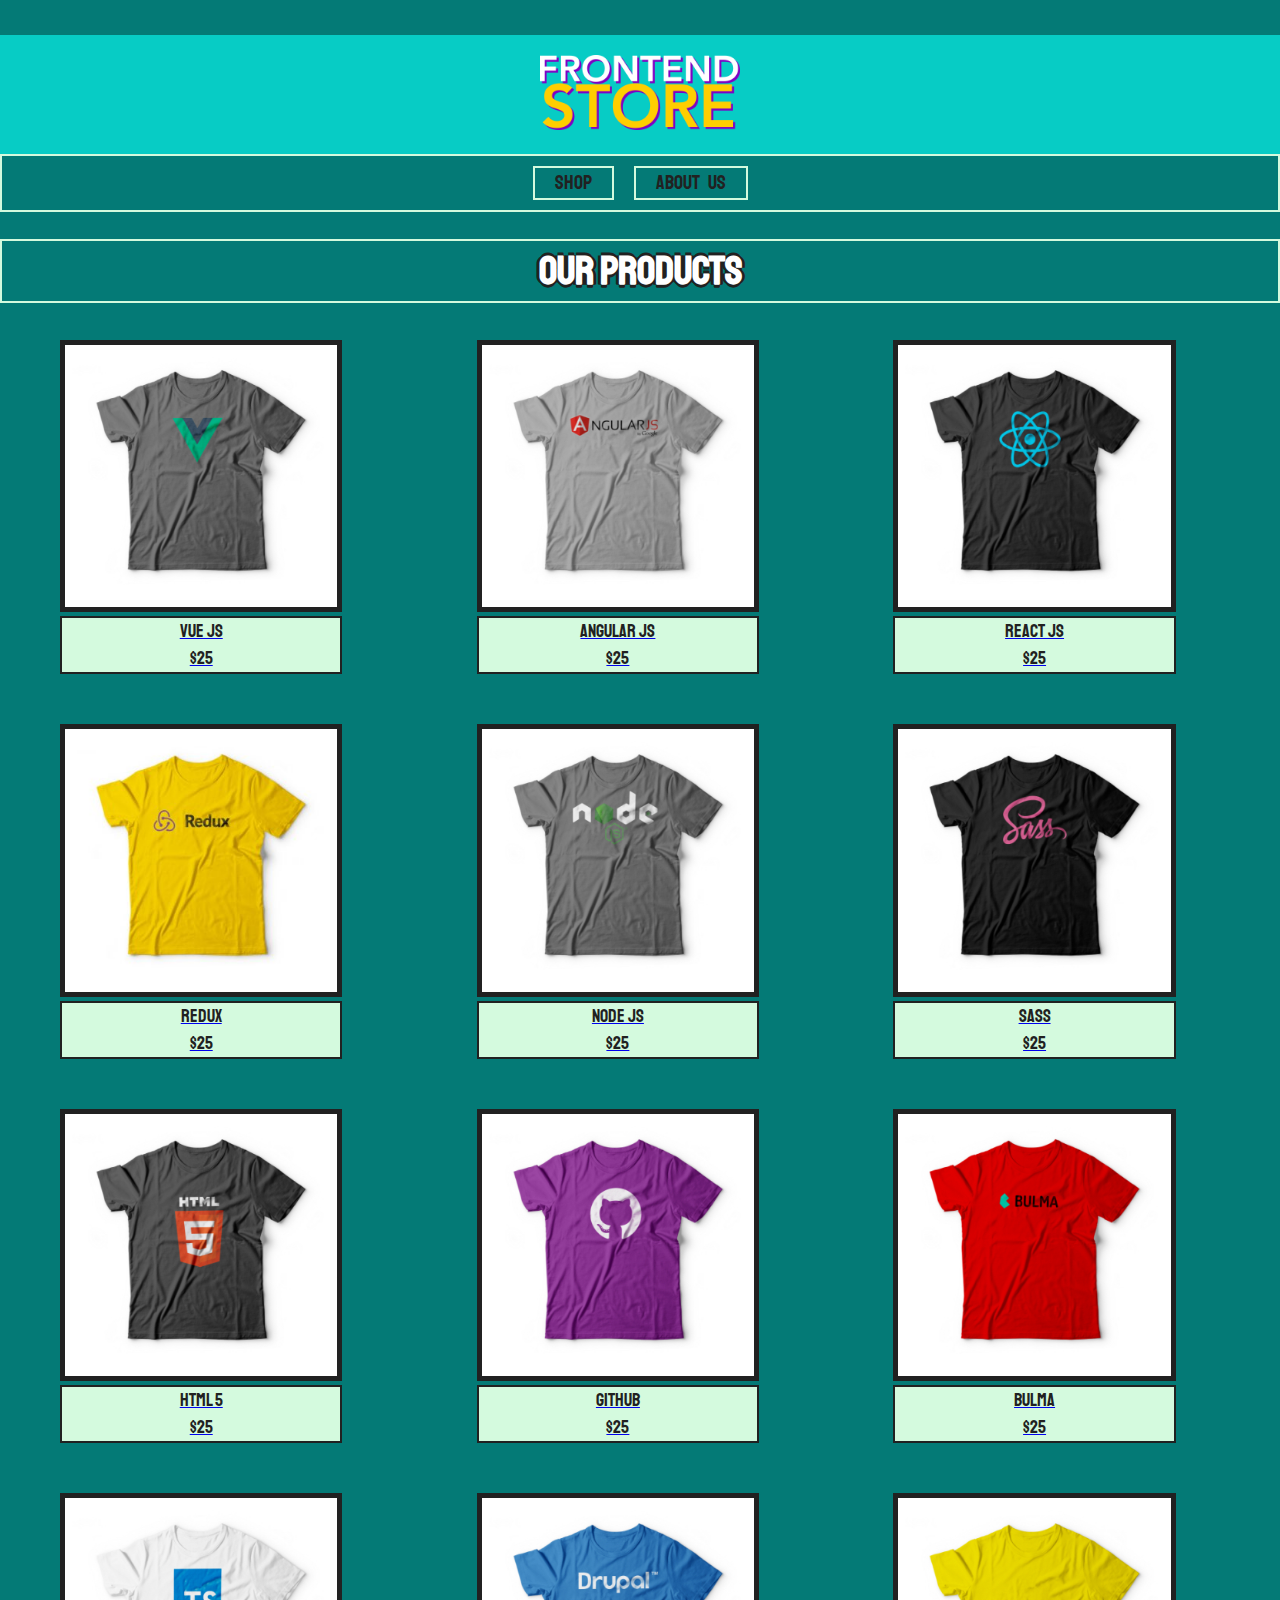
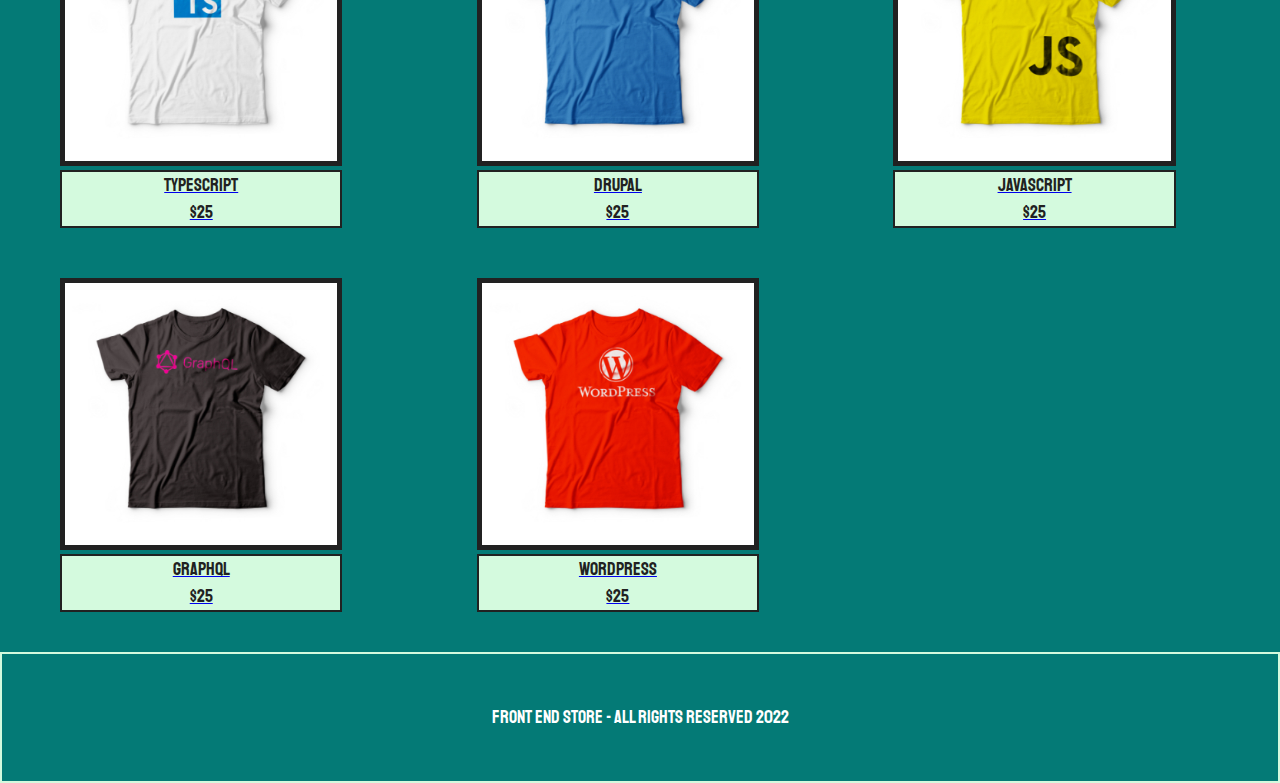
==== html/index.html @ a34394fc "All the needed to website work" ====
<!DOCTYPE html>
<html lang="en">
<head>

    <!-- Add normalize.css -->
    <link rel="preconnect" href="/css/normalize.css" as="style">
    <link rel="stylesheet" href="/css/normalize.css">

    <!-- Add index.css-->
    <link rel="preconnect" href="/css/index.css" as="style">
    <link rel="stylesheet" href="/css/index.css">

    <!-- Add common-elements.css -->
    <link rel="preconnect" href="/css/common-elements.css" as="style">
    <link rel="stylesheet" href="/css/common-elements.css">

    <!-- Add google fonts-->
    <link rel="preconnect" href="https://fonts.googleapis.com">
    <link rel="preconnect" href="https://fonts.gstatic.com" crossorigin>
    <link href="https://fonts.googleapis.com/css2?family=Staatliches&display=swap" rel="stylesheet">

    <meta charset="UTF-8">
    <meta http-equiv="X-UA-Compatible" content="IE=edge">
    <meta name="viewport" content="width=device-width, initial-scale=1.0">
    <title>Front End Store</title>
</head>
<body>
    <div class="top-container">

    </div>
    <header class="header">
        <a href="index.html">
            <img class="header__logo" src="/img/logo.png" alt="front end store logo">
        </a>
    </header>

    <nav class="navigation">
        <a class="navigation__link navigation__link--active" href="index.html">Shop</a>
        <a class="navigation__link" href="about_us.html">About Us</a>
    </nav>

    <main class="product-container">
        <h1 class="product-container__products">Our Products</h1>

        <!-- Vue Js Product -->
        <div class="grid">
            <div class="product">
                <a href="#">
                    <img class="product__image" src="/img/1.jpg" alt="VueJS-shirt-image">
                    <div class="product__information">
                        <p class="product__name">Vue JS</p>
                        <p class="product__price">$25</p>
                    </div>
                </a>
            </div>

            <!-- Angular Js Product -->
            <div class="product">
                <a href="#">
                    <img class="product__image" src="/img/2.jpg" alt="AngularJS-shirt-image">
                    <div class="product__information">
                        <p class="product__name">Angular JS</p>
                        <p class="product__price">$25</p>
                    </div>
                </a>
            </div>

            <!-- React Js Product -->
            <div class="product">
                <a href="#">
                    <img class="product__image" src="/img/3.jpg" alt="ReactJS-shirt-image">
                    <div class="product__information">
                        <p class="product__name">React JS</p>
                        <p class="product__price">$25</p>
                    </div>
                </a>
            </div>

            <!-- Redux Product -->
            <div class="product">
                <a href="#">
                    <img class="product__image" src="/img/4.jpg" alt="Redux-shirt-image">
                    <div class="product__information">
                        <p class="product__name">Redux</p>
                        <p class="product__price">$25</p>
                    </div>
                </a>
            </div>

            <!-- NodeJS Product -->
            <div class="product">
                <a href="#">
                    <img class="product__image" src="/img/5.jpg" alt="NodeJS-shirt-image">
                    <div class="product__information">
                        <p class="product__name">Node JS</p>
                        <p class="product__price">$25</p>
                    </div>
                </a>
            </div>

            <!-- SASS Product-->
            <div class="product">
                <a href="#">
                    <img class="product__image" src="/img/6.jpg" alt="SASS-shirt-image">
                    <div class="product__information">
                        <p class="product__name">SASS</p>
                        <p class="product__price">$25</p>
                    </div>
                </a>
            </div>

            <!-- HTML 5 Product-->
            <div class="product">
                <a href="#">
                    <img class="product__image" src="/img/7.jpg" alt="HTML5-shirt-image">
                    <div class="product__information">
                        <p class="product__name">HTML 5</p>
                        <p class="product__price">$25</p>
                    </div>
                </a>
            </div>

            <!-- Github Product-->
            <div class="product">
                <a href="#">
                    <img class="product__image" src="/img/8.jpg" alt="Github-shirt-image">
                    <div class="product__information">
                        <p class="product__name">Github</p>
                        <p class="product__price">$25</p>
                    </div>
                </a>
            </div>

            <!-- Bulma Product-->
            <div class="product">
                <a href="#">
                    <img class="product__image" src="/img/9.jpg" alt="Bulma-shirt-image">
                    <div class="product__information">
                        <p class="product__name">Bulma</p>
                        <p class="product__price">$25</p>
                    </div>
                </a>
            </div>

            <!-- TypeScript Product-->
            <div class="product">
                <a href="#">
                    <img class="product__image" src="/img/10.jpg" alt="TypeScript-shirt-image">
                    <div class="product__information">
                        <p class="product__name">TypeScript</p>
                        <p class="product__price">$25</p>
                    </div>
                </a>
            </div>

            <!-- Drupal Product-->
            <div class="product">
                <a href="#">
                    <img class="product__image" src="/img/11.jpg" alt="Drupal-shirt-image">
                    <div class="product__information">
                        <p class="product__name">Drupal</p>
                        <p class="product__price">$25</p>
                    </div>
                </a>
            </div>

            <!-- JavaScript Product-->
            <div class="product">
                <a href="#">
                    <img class="product__image" src="/img/12.jpg" alt="JavaScript-shirt-image">
                    <div class="product__information">
                        <p class="product__name">JavaScript</p>
                        <p class="product__price">$25</p>
                    </div>
                </a>
            </div>

            <!-- GraphQL Product-->
            <div class="product">
                <a href="#">
                    <img class="product__image" src="/img/13.jpg" alt="GraphQL-shirt-image">
                    <div class="product__information">
                        <p class="product__name">GraphQL</p>
                        <p class="product__price">$25</p>
                    </div>
                </a>
            </div>

            <!-- WordPress Product-->
            <div class="product">
                <a href="#">
                    <img class="product__image" src="/img/14.jpg" alt="WordPress-shirt-image">
                    <div class="product__information">
                        <p class="product__name">WordPress</p>
                        <p class="product__price">$25</p>
                    </div>
                </a>
            </div>
        </div>
    </main>

    <footer class="footer">
        <p class="footer__text">Front End Store - All Rights Reserved 2022</p>
    </footer>
</body>
</html>
---- css/index.css ----
/* Product Container */
.product-container__products {
  color: #FFFFFF;
  border: solid 0.2rem #D4FADE;
  text-shadow: -0.3rem 0rem #212121, 0rem 0.3rem #212121, 0.3rem 0rem #212121, 0rem -0.3rem #212121;
}

/* Grid */
.grid {
  display: -ms-grid;
  display: grid;
  -ms-grid-columns: (1fr)[2];
      grid-template-columns: repeat(2, 1fr);
  gap: 2rem;
  margin-left: 5rem;
}

@media (min-width: 768px) {
  .grid {
    -ms-grid-columns: (1fr)[3];
        grid-template-columns: repeat(3, 1fr);
  }
}

/* Products */
.product {
  background-color: #047a76;
  padding: 1rem;
}

.product__image {
  width: 75%;
  border: solid 0.5rem #212121;
}

.product__information {
  background-color: #D4FADE;
  width: 75%;
  min-height: 10%;
  margin-bottom: 1rem;
  border: solid 0.2rem #212121;
}

.product__name {
  color: #212121;
  text-align: center;
}

.product__price {
  text-align: center;
  color: #212121;
}
/*# sourceMappingURL=index.css.map */
---- css/index.css ----
/* Product Container */
.product-container__products {
  color: #FFFFFF;
  border: solid 0.2rem #D4FADE;
  text-shadow: -0.3rem 0rem #212121, 0rem 0.3rem #212121, 0.3rem 0rem #212121, 0rem -0.3rem #212121;
}

/* Grid */
.grid {
  display: -ms-grid;
  display: grid;
  -ms-grid-columns: (1fr)[2];
      grid-template-columns: repeat(2, 1fr);
  gap: 2rem;
  margin-left: 5rem;
}

@media (min-width: 768px) {
  .grid {
    -ms-grid-columns: (1fr)[3];
        grid-template-columns: repeat(3, 1fr);
  }
}

/* Products */
.product {
  background-color: #047a76;
  padding: 1rem;
}

.product__image {
  width: 75%;
  border: solid 0.5rem #212121;
}

.product__information {
  background-color: #D4FADE;
  width: 75%;
  min-height: 10%;
  margin-bottom: 1rem;
  border: solid 0.2rem #212121;
}

.product__name {
  color: #212121;
  text-align: center;
}

.product__price {
  text-align: center;
  color: #212121;
}
/*# sourceMappingURL=index.css.map */
---- css/common-elements.css ----
* {
  padding: 0;
  margin: 0;
  -webkit-box-sizing: border-box;
          box-sizing: border-box;
}

html {
  font-size: 62.5%;
  font-family: "Staatliches", cursive;
}

body {
  background-color: #047a76;
  line-height: 1.5;
}

p {
  font-size: 1.8rem;
  color: #FFFFFF;
  text-align: center;
}

.container {
  max-width: 120rem;
  margin: 0 auto;
}

h1, h2, h3 {
  text-align: center;
  color: #D4FADE;
}

h1 {
  font-size: 4rem;
}

h2 {
  font-size: 3rem;
}

h3 {
  font-size: 2rem;
}

.header {
  display: -webkit-box;
  display: -ms-flexbox;
  display: flex;
  -webkit-box-pack: center;
      -ms-flex-pack: center;
          justify-content: center;
  background-color: #07ccc5;
}

.header__logo {
  width: 100%;
  max-width: 20rem;
  padding: 2rem 0;
}

.top-container {
  background-color: #047a76;
  width: 100%;
  padding-bottom: 3.5rem;
}

.navigation {
  background-color: #047a76;
  padding: 1rem;
  display: -webkit-box;
  display: -ms-flexbox;
  display: flex;
  -webkit-box-pack: center;
      -ms-flex-pack: center;
          justify-content: center;
  border: solid 0.2rem #D4FADE;
}

.navigation__link {
  font-size: 2rem;
  margin: 0 1rem;
  text-decoration: none;
  color: #212121;
  word-spacing: 0.5rem;
  padding: 0 2rem;
  border: solid 0.2rem #D4FADE;
  -webkit-transition: 0.5s ease-in-out;
  transition: 0.5s ease-in-out;
}

.navigation__link:hover, navigation__link--active {
  color: #212121;
  background-color: #D4FADE;
  border-radius: 5%;
}

.footer {
  background-color: #047a76;
  padding: 5rem 0;
  margin-top: 2rem;
  border: solid 0.2rem #D4FADE;
}

.footer:hover {
  background-color: #D4FADE;
}

.footer:hover .footer__text {
  color: #212121;
}

.footer__text {
  text-align: center;
}
/*# sourceMappingURL=common-elements.css.map */
---- css/common-elements.css ----
* {
  padding: 0;
  margin: 0;
  -webkit-box-sizing: border-box;
          box-sizing: border-box;
}

html {
  font-size: 62.5%;
  font-family: "Staatliches", cursive;
}

body {
  background-color: #047a76;
  line-height: 1.5;
}

p {
  font-size: 1.8rem;
  color: #FFFFFF;
  text-align: center;
}

.container {
  max-width: 120rem;
  margin: 0 auto;
}

h1, h2, h3 {
  text-align: center;
  color: #D4FADE;
}

h1 {
  font-size: 4rem;
}

h2 {
  font-size: 3rem;
}

h3 {
  font-size: 2rem;
}

.header {
  display: -webkit-box;
  display: -ms-flexbox;
  display: flex;
  -webkit-box-pack: center;
      -ms-flex-pack: center;
          justify-content: center;
  background-color: #07ccc5;
}

.header__logo {
  width: 100%;
  max-width: 20rem;
  padding: 2rem 0;
}

.top-container {
  background-color: #047a76;
  width: 100%;
  padding-bottom: 3.5rem;
}

.navigation {
  background-color: #047a76;
  padding: 1rem;
  display: -webkit-box;
  display: -ms-flexbox;
  display: flex;
  -webkit-box-pack: center;
      -ms-flex-pack: center;
          justify-content: center;
  border: solid 0.2rem #D4FADE;
}

.navigation__link {
  font-size: 2rem;
  margin: 0 1rem;
  text-decoration: none;
  color: #212121;
  word-spacing: 0.5rem;
  padding: 0 2rem;
  border: solid 0.2rem #D4FADE;
  -webkit-transition: 0.5s ease-in-out;
  transition: 0.5s ease-in-out;
}

.navigation__link:hover, navigation__link--active {
  color: #212121;
  background-color: #D4FADE;
  border-radius: 5%;
}

.footer {
  background-color: #047a76;
  padding: 5rem 0;
  margin-top: 2rem;
  border: solid 0.2rem #D4FADE;
}

.footer:hover {
  background-color: #D4FADE;
}

.footer:hover .footer__text {
  color: #212121;
}

.footer__text {
  text-align: center;
}
/*# sourceMappingURL=common-elements.css.map */
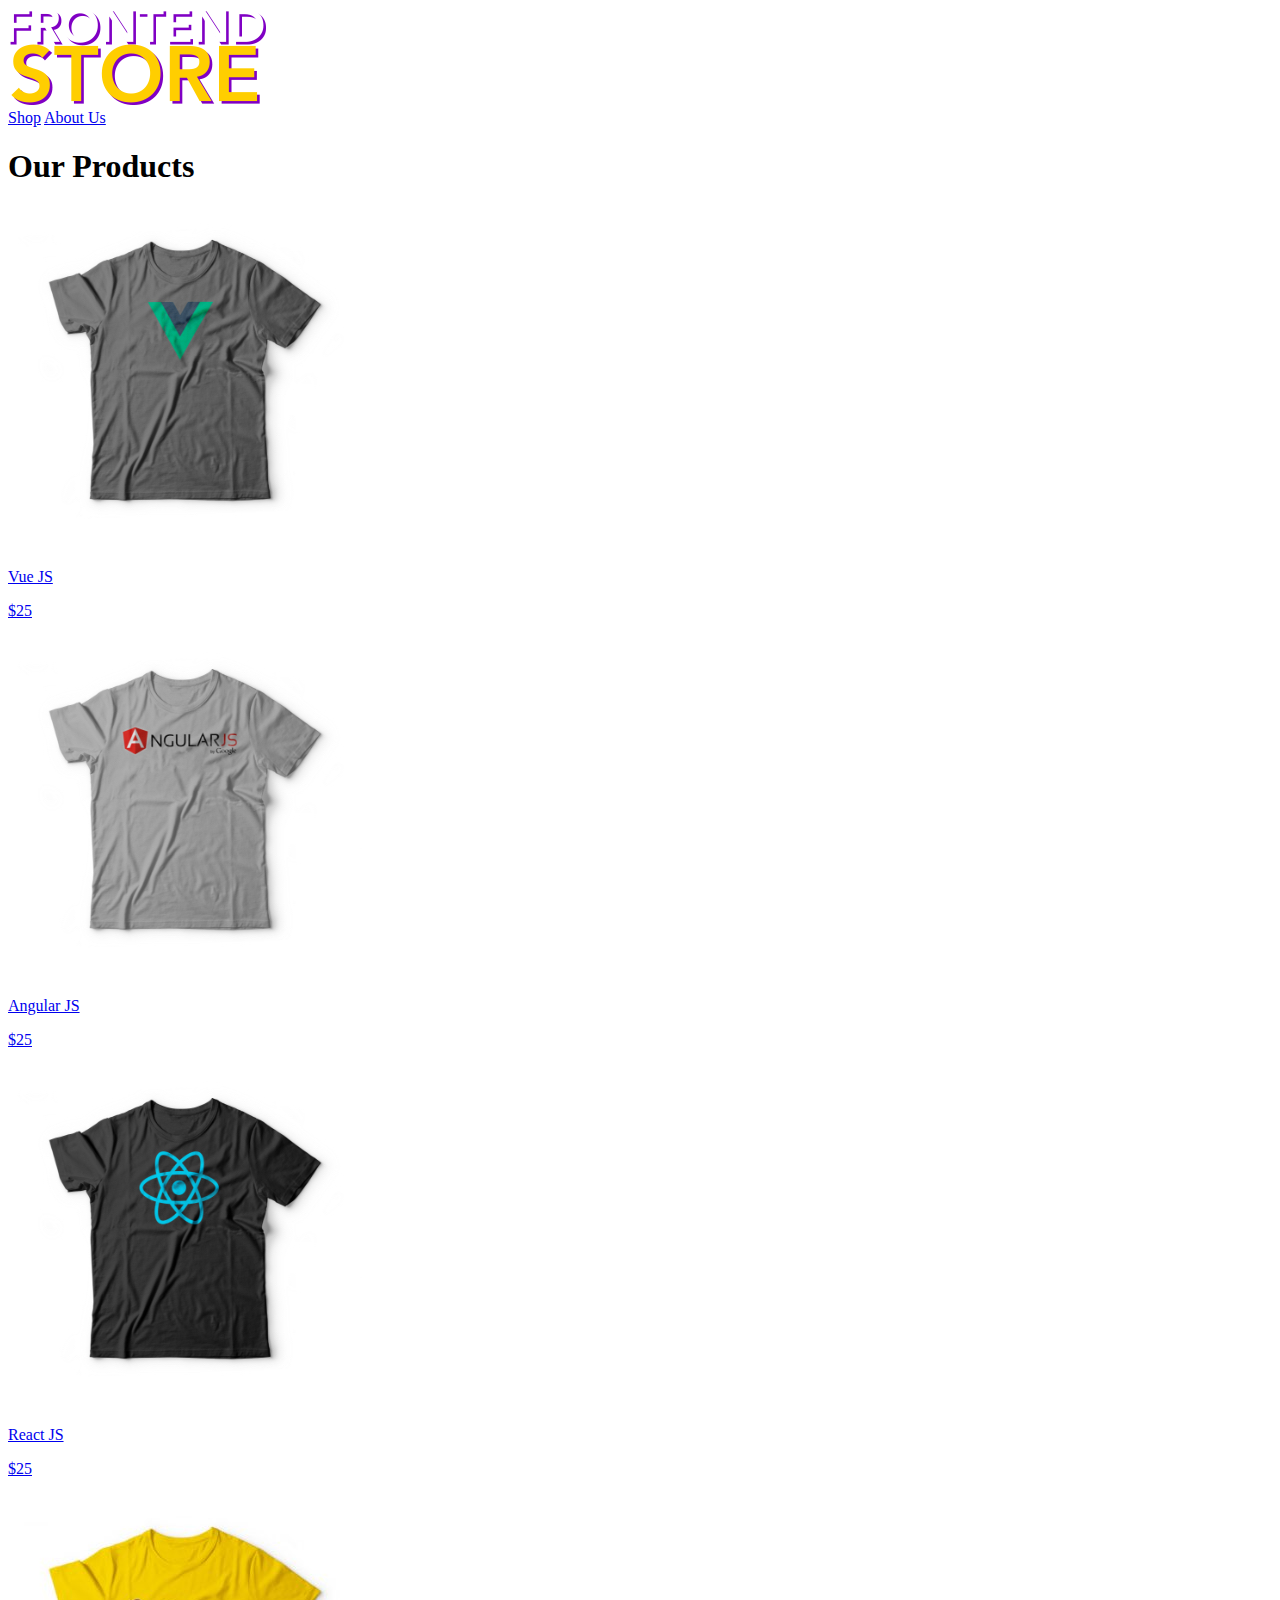
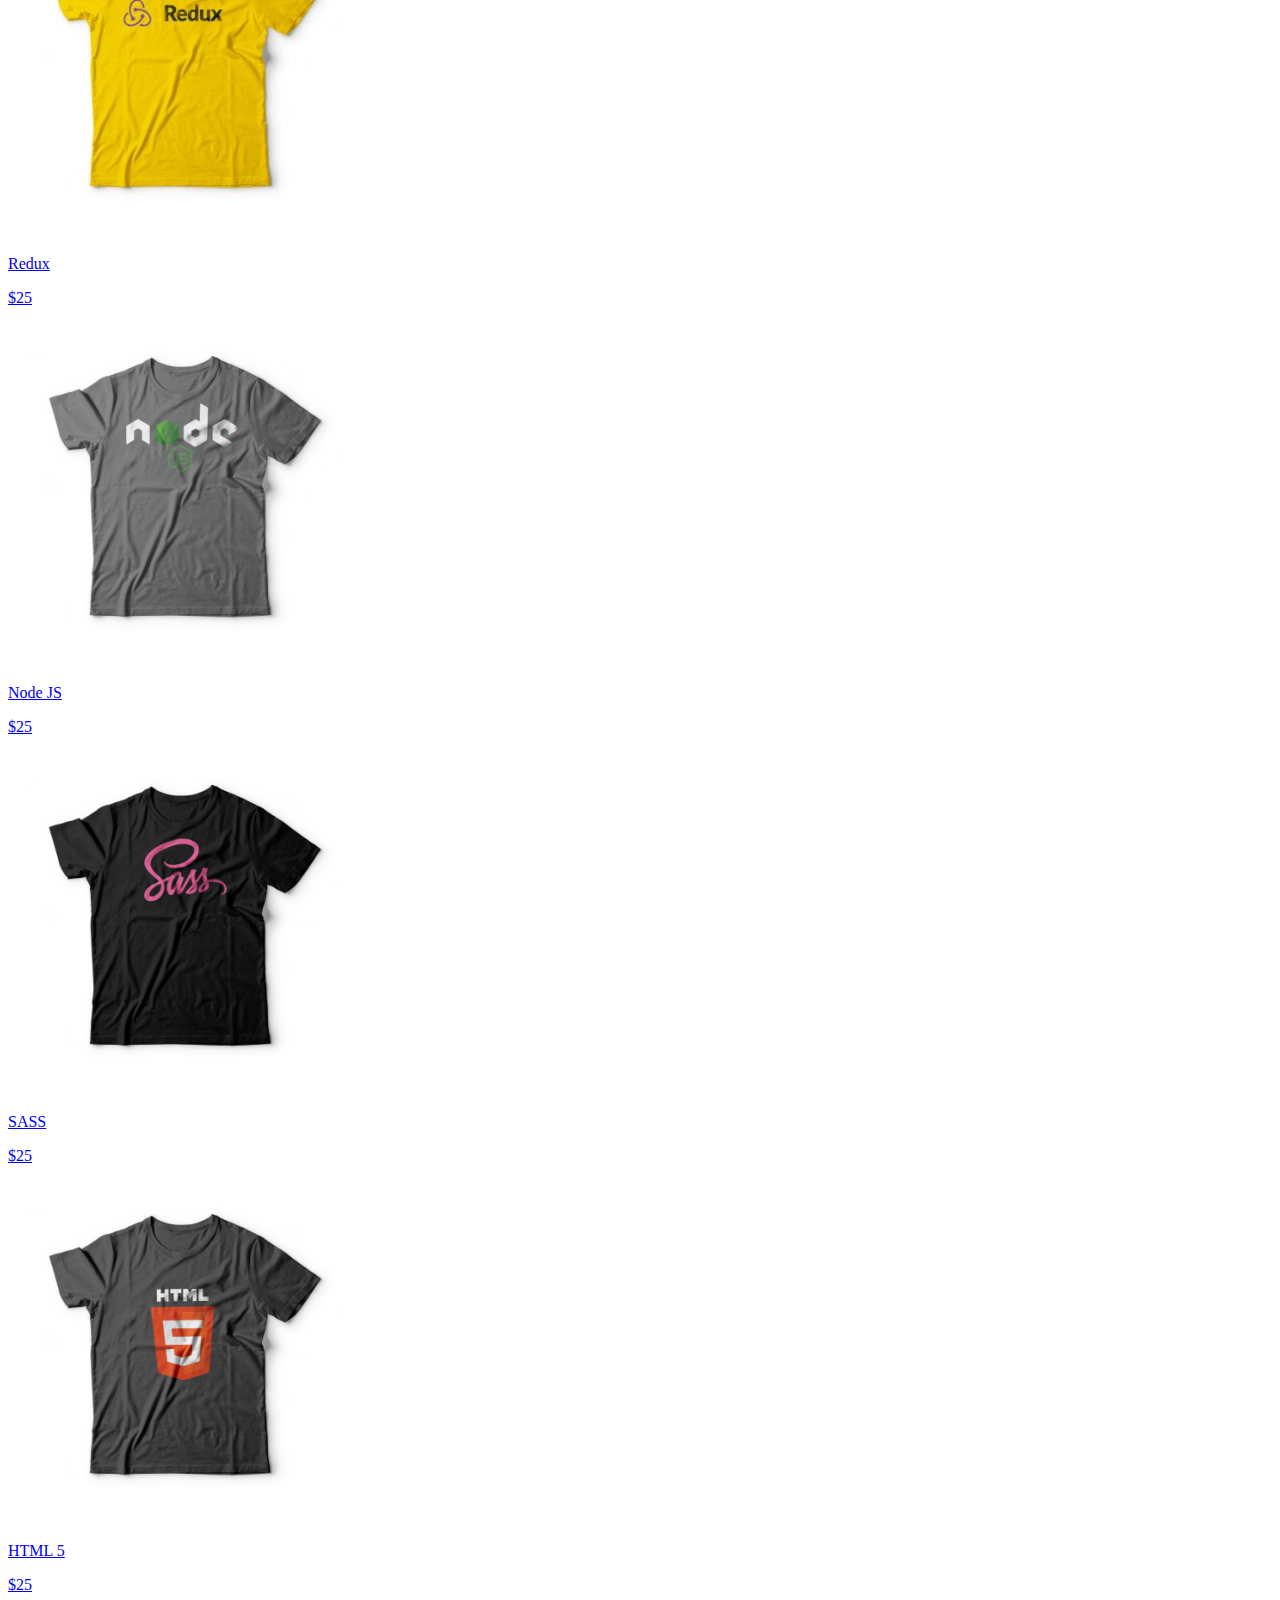
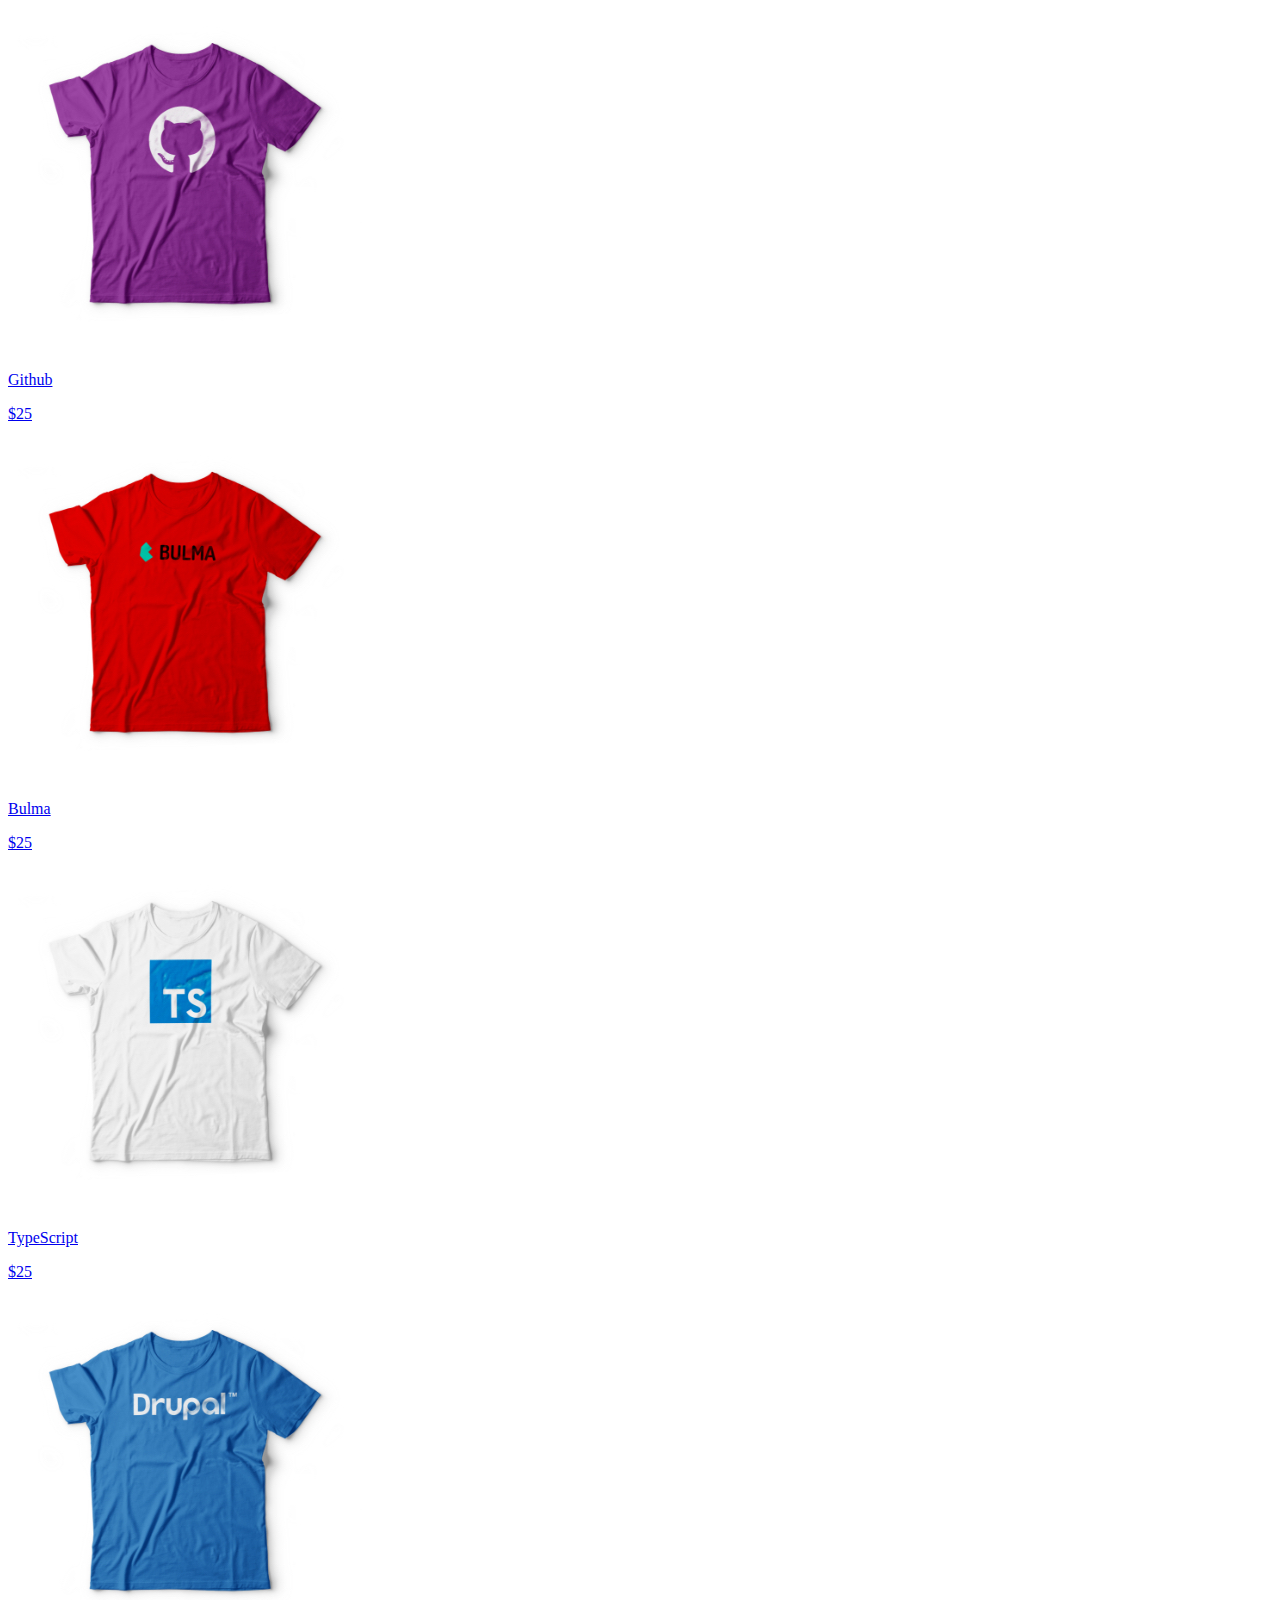
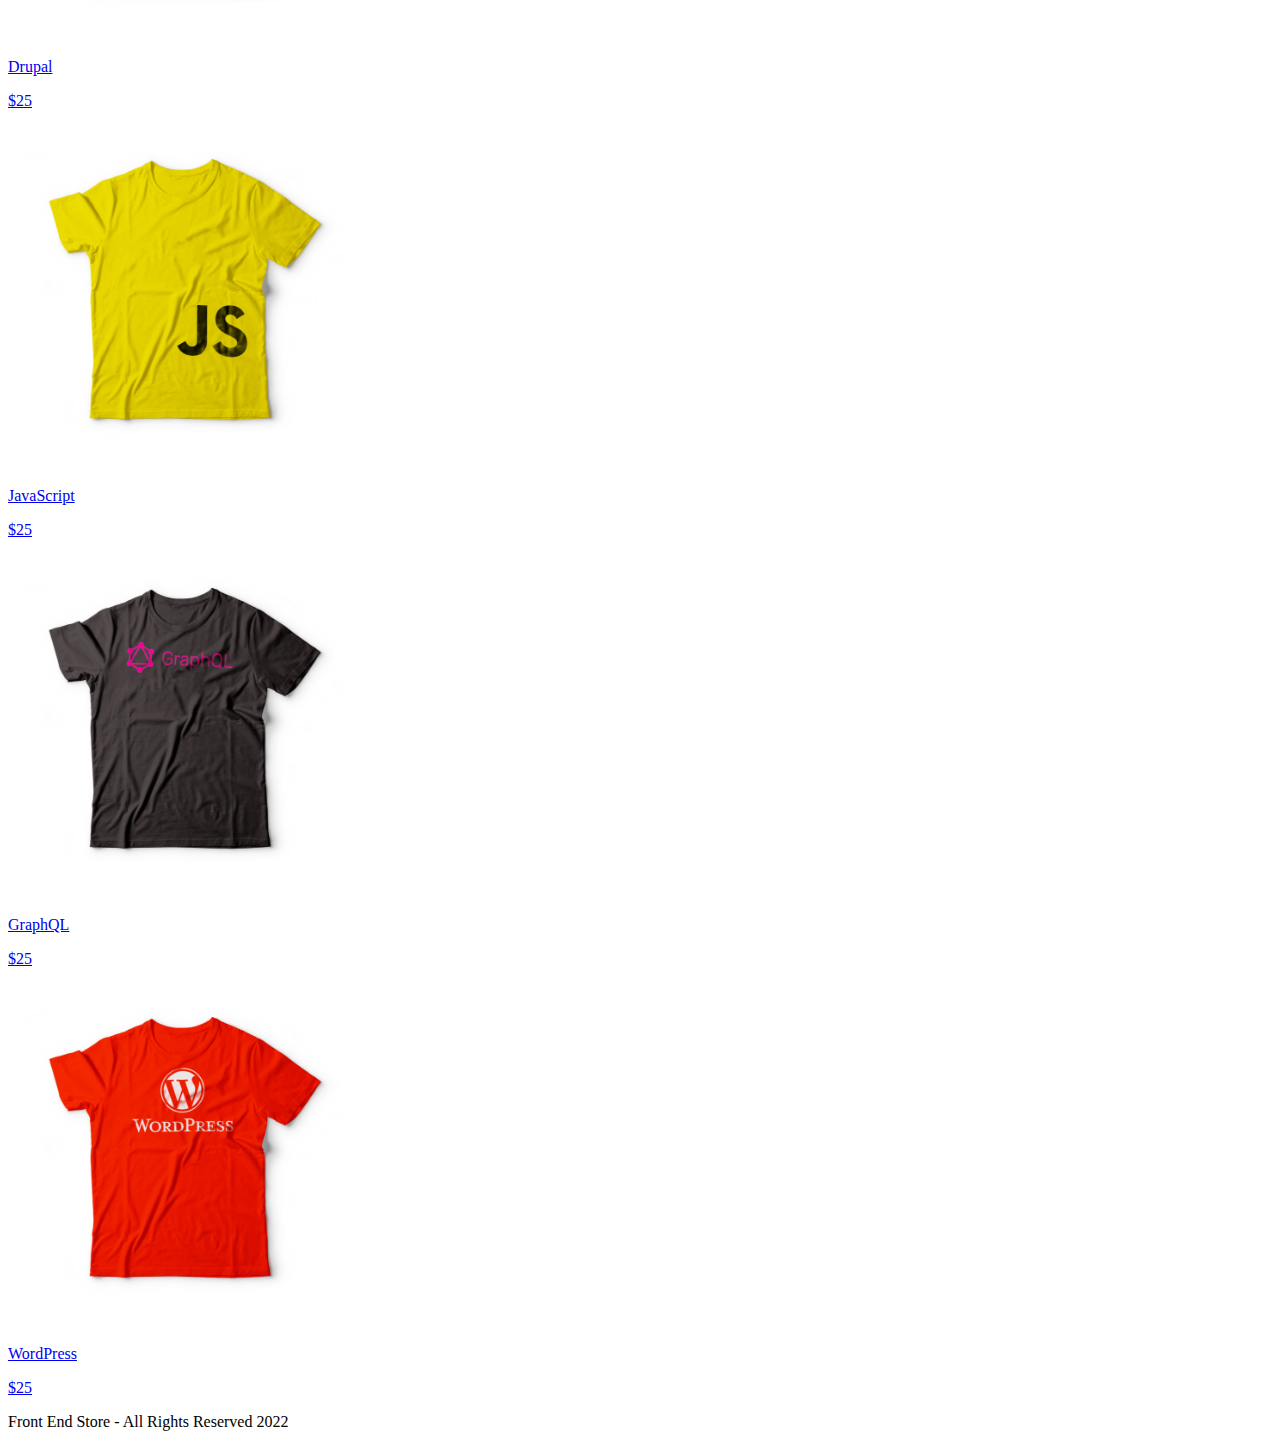
==== commit 7ca33872: "Update index.html" ====
--- a/html/index.html
+++ b/html/index.html
@@ -3,16 +3,16 @@
 <head>
 
     <!-- Add normalize.css -->
-    <link rel="preconnect" href="/css/normalize.css" as="style">
-    <link rel="stylesheet" href="/css/normalize.css">
+    <link rel="preconnect" href="css/normalize.css" as="style">
+    <link rel="stylesheet" href="css/normalize.css">
 
     <!-- Add index.css-->
-    <link rel="preconnect" href="/css/index.css" as="style">
-    <link rel="stylesheet" href="/css/index.css">
+    <link rel="preconnect" href="css/index.css" as="style">
+    <link rel="stylesheet" href="css/index.css">
 
     <!-- Add common-elements.css -->
-    <link rel="preconnect" href="/css/common-elements.css" as="style">
-    <link rel="stylesheet" href="/css/common-elements.css">
+    <link rel="preconnect" href="css/common-elements.css" as="style">
+    <link rel="stylesheet" href="css/common-elements.css">
 
     <!-- Add google fonts-->
     <link rel="preconnect" href="https://fonts.googleapis.com">
@@ -203,4 +203,4 @@
         <p class="footer__text">Front End Store - All Rights Reserved 2022</p>
     </footer>
 </body>
-</html>+</html>
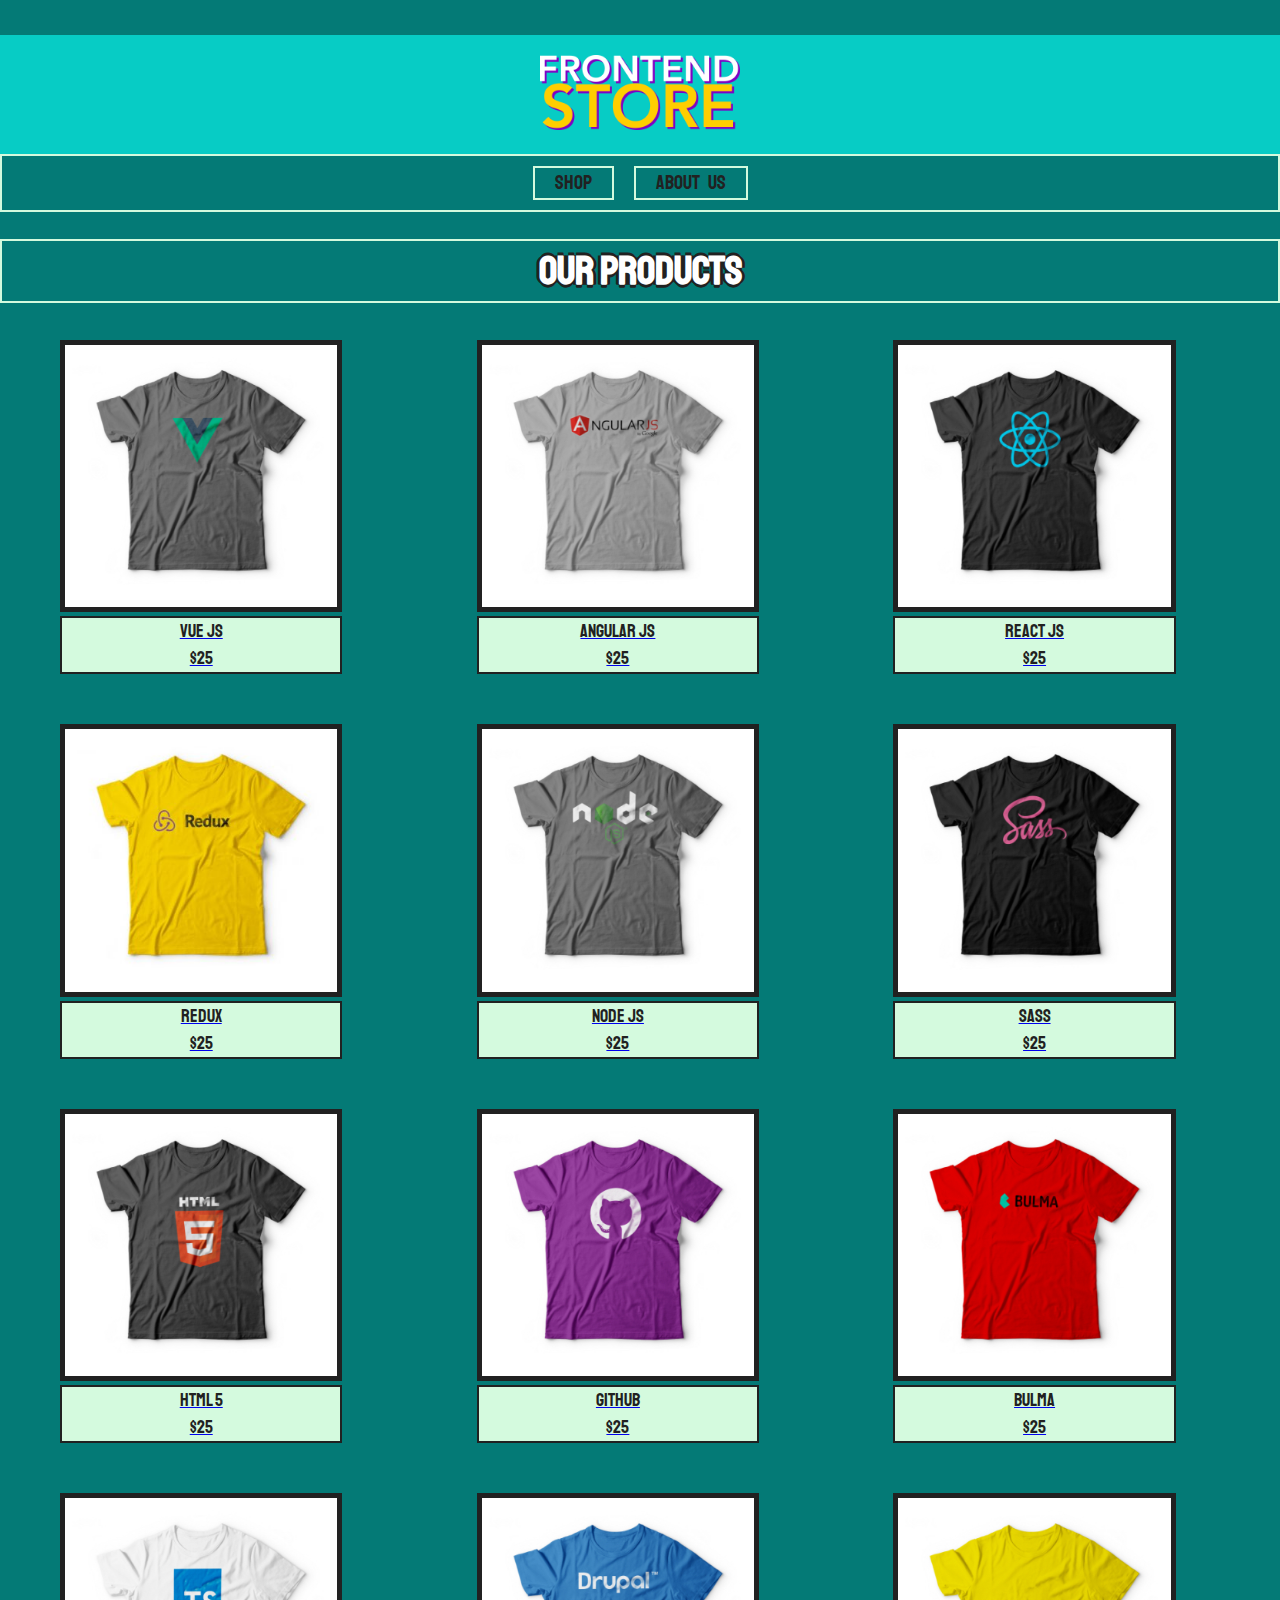
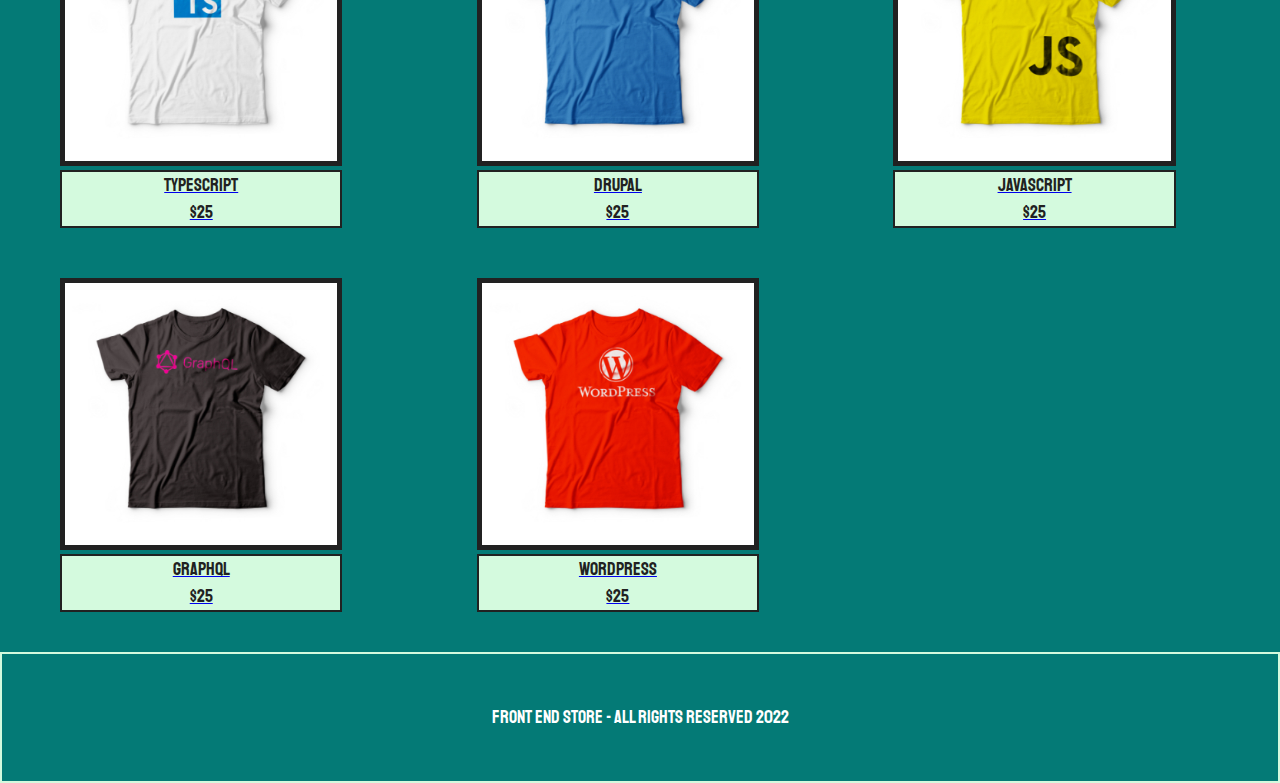
==== commit efa86b02: "Update index.html" ====
--- a/html/index.html
+++ b/html/index.html
@@ -3,16 +3,16 @@
 <head>
 
     <!-- Add normalize.css -->
-    <link rel="preconnect" href="css/normalize.css" as="style">
-    <link rel="stylesheet" href="css/normalize.css">
+    <link rel="preconnect" href="../css/normalize.css" as="style">
+    <link rel="stylesheet" href="../css/normalize.css">
 
     <!-- Add index.css-->
-    <link rel="preconnect" href="css/index.css" as="style">
-    <link rel="stylesheet" href="css/index.css">
+    <link rel="preconnect" href="../css/index.css" as="style">
+    <link rel="stylesheet" href="../css/index.css">
 
     <!-- Add common-elements.css -->
-    <link rel="preconnect" href="css/common-elements.css" as="style">
-    <link rel="stylesheet" href="css/common-elements.css">
+    <link rel="preconnect" href="../css/common-elements.css" as="style">
+    <link rel="stylesheet" href="../css/common-elements.css">
 
     <!-- Add google fonts-->
     <link rel="preconnect" href="https://fonts.googleapis.com">
--- a/css/index.css
+++ b/css/index.css
@@ -0,0 +1,53 @@
+/* Product Container */
+.product-container__products {
+  color: #FFFFFF;
+  border: solid 0.2rem #D4FADE;
+  text-shadow: -0.3rem 0rem #212121, 0rem 0.3rem #212121, 0.3rem 0rem #212121, 0rem -0.3rem #212121;
+}
+
+/* Grid */
+.grid {
+  display: -ms-grid;
+  display: grid;
+  -ms-grid-columns: (1fr)[2];
+      grid-template-columns: repeat(2, 1fr);
+  gap: 2rem;
+  margin-left: 5rem;
+}
+
+@media (min-width: 768px) {
+  .grid {
+    -ms-grid-columns: (1fr)[3];
+        grid-template-columns: repeat(3, 1fr);
+  }
+}
+
+/* Products */
+.product {
+  background-color: #047a76;
+  padding: 1rem;
+}
+
+.product__image {
+  width: 75%;
+  border: solid 0.5rem #212121;
+}
+
+.product__information {
+  background-color: #D4FADE;
+  width: 75%;
+  min-height: 10%;
+  margin-bottom: 1rem;
+  border: solid 0.2rem #212121;
+}
+
+.product__name {
+  color: #212121;
+  text-align: center;
+}
+
+.product__price {
+  text-align: center;
+  color: #212121;
+}
+/*# sourceMappingURL=index.css.map */--- a/css/index.css
+++ b/css/index.css
@@ -0,0 +1,53 @@
+/* Product Container */
+.product-container__products {
+  color: #FFFFFF;
+  border: solid 0.2rem #D4FADE;
+  text-shadow: -0.3rem 0rem #212121, 0rem 0.3rem #212121, 0.3rem 0rem #212121, 0rem -0.3rem #212121;
+}
+
+/* Grid */
+.grid {
+  display: -ms-grid;
+  display: grid;
+  -ms-grid-columns: (1fr)[2];
+      grid-template-columns: repeat(2, 1fr);
+  gap: 2rem;
+  margin-left: 5rem;
+}
+
+@media (min-width: 768px) {
+  .grid {
+    -ms-grid-columns: (1fr)[3];
+        grid-template-columns: repeat(3, 1fr);
+  }
+}
+
+/* Products */
+.product {
+  background-color: #047a76;
+  padding: 1rem;
+}
+
+.product__image {
+  width: 75%;
+  border: solid 0.5rem #212121;
+}
+
+.product__information {
+  background-color: #D4FADE;
+  width: 75%;
+  min-height: 10%;
+  margin-bottom: 1rem;
+  border: solid 0.2rem #212121;
+}
+
+.product__name {
+  color: #212121;
+  text-align: center;
+}
+
+.product__price {
+  text-align: center;
+  color: #212121;
+}
+/*# sourceMappingURL=index.css.map */--- a/css/common-elements.css
+++ b/css/common-elements.css
@@ -0,0 +1,116 @@
+* {
+  padding: 0;
+  margin: 0;
+  -webkit-box-sizing: border-box;
+          box-sizing: border-box;
+}
+
+html {
+  font-size: 62.5%;
+  font-family: "Staatliches", cursive;
+}
+
+body {
+  background-color: #047a76;
+  line-height: 1.5;
+}
+
+p {
+  font-size: 1.8rem;
+  color: #FFFFFF;
+  text-align: center;
+}
+
+.container {
+  max-width: 120rem;
+  margin: 0 auto;
+}
+
+h1, h2, h3 {
+  text-align: center;
+  color: #D4FADE;
+}
+
+h1 {
+  font-size: 4rem;
+}
+
+h2 {
+  font-size: 3rem;
+}
+
+h3 {
+  font-size: 2rem;
+}
+
+.header {
+  display: -webkit-box;
+  display: -ms-flexbox;
+  display: flex;
+  -webkit-box-pack: center;
+      -ms-flex-pack: center;
+          justify-content: center;
+  background-color: #07ccc5;
+}
+
+.header__logo {
+  width: 100%;
+  max-width: 20rem;
+  padding: 2rem 0;
+}
+
+.top-container {
+  background-color: #047a76;
+  width: 100%;
+  padding-bottom: 3.5rem;
+}
+
+.navigation {
+  background-color: #047a76;
+  padding: 1rem;
+  display: -webkit-box;
+  display: -ms-flexbox;
+  display: flex;
+  -webkit-box-pack: center;
+      -ms-flex-pack: center;
+          justify-content: center;
+  border: solid 0.2rem #D4FADE;
+}
+
+.navigation__link {
+  font-size: 2rem;
+  margin: 0 1rem;
+  text-decoration: none;
+  color: #212121;
+  word-spacing: 0.5rem;
+  padding: 0 2rem;
+  border: solid 0.2rem #D4FADE;
+  -webkit-transition: 0.5s ease-in-out;
+  transition: 0.5s ease-in-out;
+}
+
+.navigation__link:hover, navigation__link--active {
+  color: #212121;
+  background-color: #D4FADE;
+  border-radius: 5%;
+}
+
+.footer {
+  background-color: #047a76;
+  padding: 5rem 0;
+  margin-top: 2rem;
+  border: solid 0.2rem #D4FADE;
+}
+
+.footer:hover {
+  background-color: #D4FADE;
+}
+
+.footer:hover .footer__text {
+  color: #212121;
+}
+
+.footer__text {
+  text-align: center;
+}
+/*# sourceMappingURL=common-elements.css.map */--- a/css/common-elements.css
+++ b/css/common-elements.css
@@ -0,0 +1,116 @@
+* {
+  padding: 0;
+  margin: 0;
+  -webkit-box-sizing: border-box;
+          box-sizing: border-box;
+}
+
+html {
+  font-size: 62.5%;
+  font-family: "Staatliches", cursive;
+}
+
+body {
+  background-color: #047a76;
+  line-height: 1.5;
+}
+
+p {
+  font-size: 1.8rem;
+  color: #FFFFFF;
+  text-align: center;
+}
+
+.container {
+  max-width: 120rem;
+  margin: 0 auto;
+}
+
+h1, h2, h3 {
+  text-align: center;
+  color: #D4FADE;
+}
+
+h1 {
+  font-size: 4rem;
+}
+
+h2 {
+  font-size: 3rem;
+}
+
+h3 {
+  font-size: 2rem;
+}
+
+.header {
+  display: -webkit-box;
+  display: -ms-flexbox;
+  display: flex;
+  -webkit-box-pack: center;
+      -ms-flex-pack: center;
+          justify-content: center;
+  background-color: #07ccc5;
+}
+
+.header__logo {
+  width: 100%;
+  max-width: 20rem;
+  padding: 2rem 0;
+}
+
+.top-container {
+  background-color: #047a76;
+  width: 100%;
+  padding-bottom: 3.5rem;
+}
+
+.navigation {
+  background-color: #047a76;
+  padding: 1rem;
+  display: -webkit-box;
+  display: -ms-flexbox;
+  display: flex;
+  -webkit-box-pack: center;
+      -ms-flex-pack: center;
+          justify-content: center;
+  border: solid 0.2rem #D4FADE;
+}
+
+.navigation__link {
+  font-size: 2rem;
+  margin: 0 1rem;
+  text-decoration: none;
+  color: #212121;
+  word-spacing: 0.5rem;
+  padding: 0 2rem;
+  border: solid 0.2rem #D4FADE;
+  -webkit-transition: 0.5s ease-in-out;
+  transition: 0.5s ease-in-out;
+}
+
+.navigation__link:hover, navigation__link--active {
+  color: #212121;
+  background-color: #D4FADE;
+  border-radius: 5%;
+}
+
+.footer {
+  background-color: #047a76;
+  padding: 5rem 0;
+  margin-top: 2rem;
+  border: solid 0.2rem #D4FADE;
+}
+
+.footer:hover {
+  background-color: #D4FADE;
+}
+
+.footer:hover .footer__text {
+  color: #212121;
+}
+
+.footer__text {
+  text-align: center;
+}
+/*# sourceMappingURL=common-elements.css.map */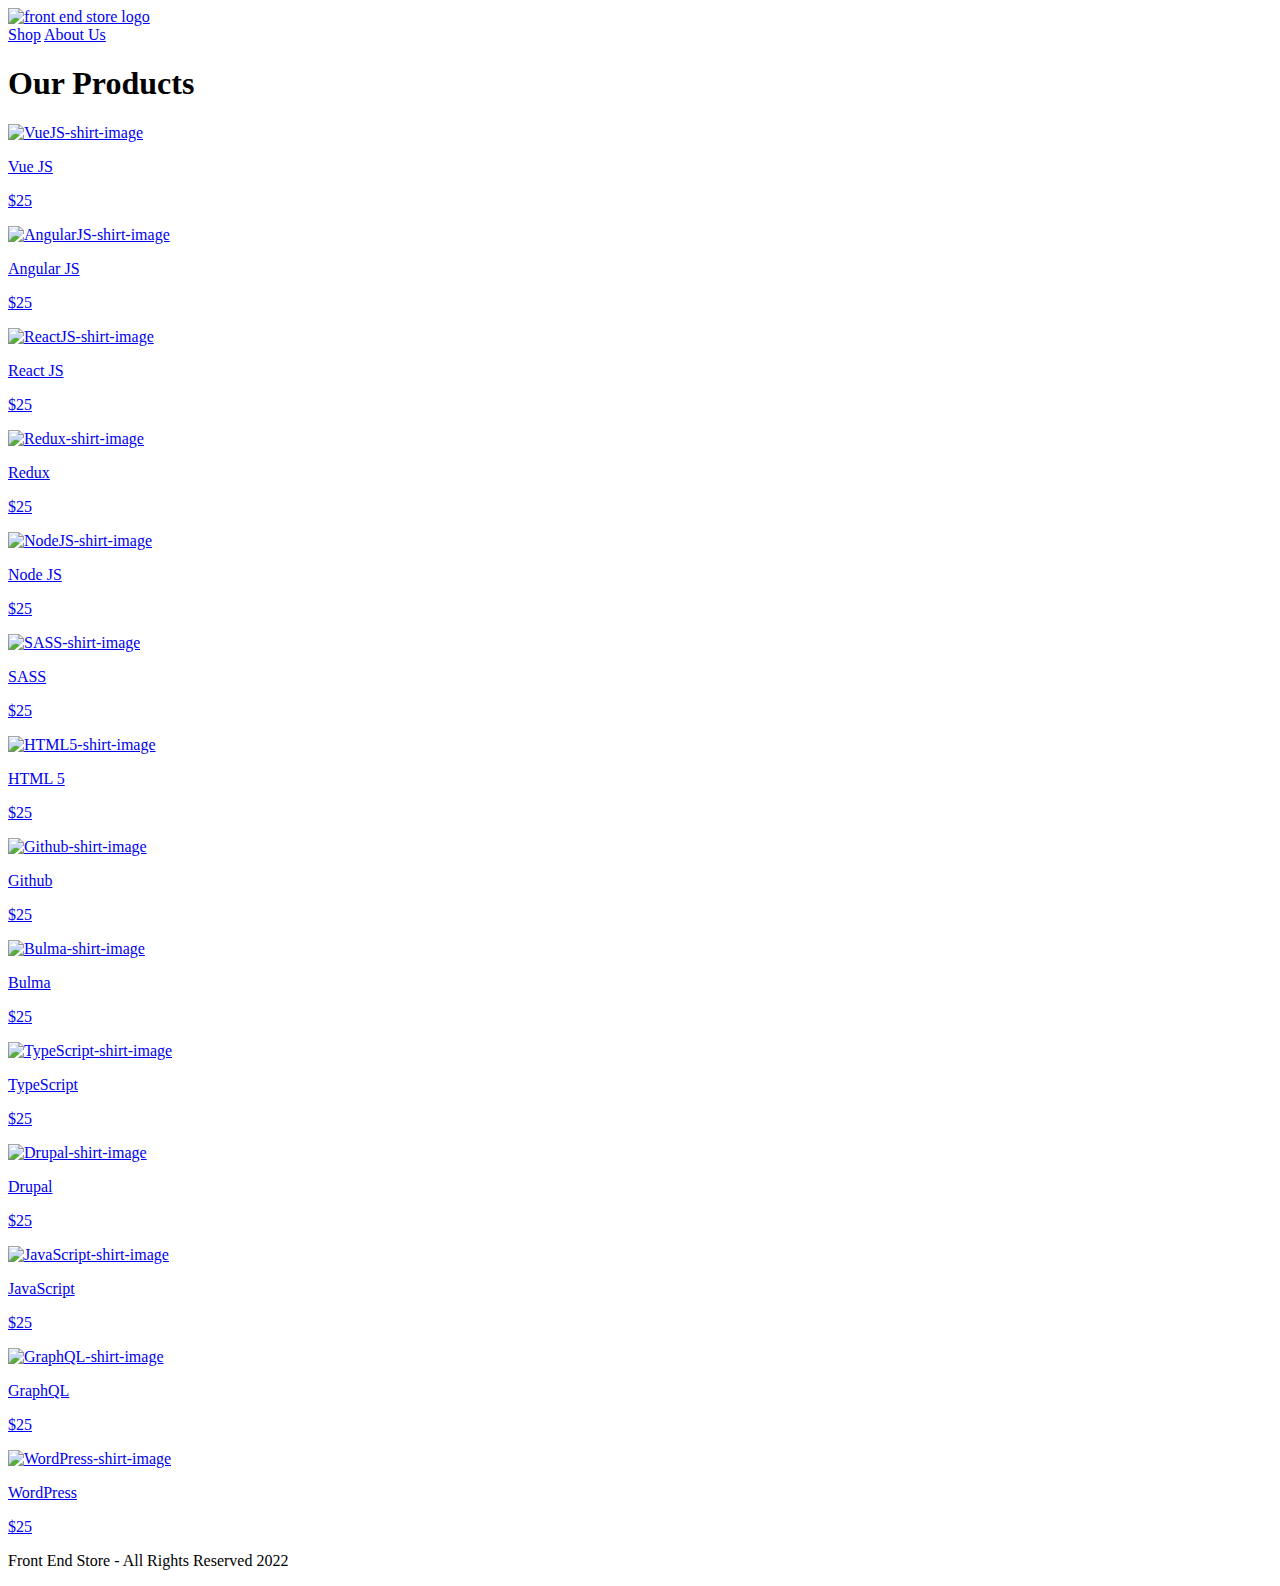
==== commit fff39752: "Update index.html" ====
--- a/html/index.html
+++ b/html/index.html
@@ -3,16 +3,16 @@
 <head>
 
     <!-- Add normalize.css -->
-    <link rel="preconnect" href="../css/normalize.css" as="style">
-    <link rel="stylesheet" href="../css/normalize.css">
+    <link rel="preconnect" href="css/normalize.css" as="style">
+    <link rel="stylesheet" href="css/normalize.css">
 
     <!-- Add index.css-->
-    <link rel="preconnect" href="../css/index.css" as="style">
-    <link rel="stylesheet" href="../css/index.css">
+    <link rel="preconnect" href="css/index.css" as="style">
+    <link rel="stylesheet" href="css/index.css">
 
     <!-- Add common-elements.css -->
-    <link rel="preconnect" href="../css/common-elements.css" as="style">
-    <link rel="stylesheet" href="../css/common-elements.css">
+    <link rel="preconnect" href="css/common-elements.css" as="style">
+    <link rel="stylesheet" href="css/common-elements.css">
 
     <!-- Add google fonts-->
     <link rel="preconnect" href="https://fonts.googleapis.com">
@@ -30,13 +30,13 @@
     </div>
     <header class="header">
         <a href="index.html">
-            <img class="header__logo" src="/img/logo.png" alt="front end store logo">
+            <img class="header__logo" src="img/logo.png" alt="front end store logo">
         </a>
     </header>
 
     <nav class="navigation">
         <a class="navigation__link navigation__link--active" href="index.html">Shop</a>
-        <a class="navigation__link" href="about_us.html">About Us</a>
+        <a class="navigation__link" href="../about_us.html">About Us</a>
     </nav>
 
     <main class="product-container">
@@ -46,7 +46,7 @@
         <div class="grid">
             <div class="product">
                 <a href="#">
-                    <img class="product__image" src="/img/1.jpg" alt="VueJS-shirt-image">
+                    <img class="product__image" src="img/1.jpg" alt="VueJS-shirt-image">
                     <div class="product__information">
                         <p class="product__name">Vue JS</p>
                         <p class="product__price">$25</p>
@@ -57,7 +57,7 @@
             <!-- Angular Js Product -->
             <div class="product">
                 <a href="#">
-                    <img class="product__image" src="/img/2.jpg" alt="AngularJS-shirt-image">
+                    <img class="product__image" src="img/2.jpg" alt="AngularJS-shirt-image">
                     <div class="product__information">
                         <p class="product__name">Angular JS</p>
                         <p class="product__price">$25</p>
@@ -68,7 +68,7 @@
             <!-- React Js Product -->
             <div class="product">
                 <a href="#">
-                    <img class="product__image" src="/img/3.jpg" alt="ReactJS-shirt-image">
+                    <img class="product__image" src="img/3.jpg" alt="ReactJS-shirt-image">
                     <div class="product__information">
                         <p class="product__name">React JS</p>
                         <p class="product__price">$25</p>
@@ -79,7 +79,7 @@
             <!-- Redux Product -->
             <div class="product">
                 <a href="#">
-                    <img class="product__image" src="/img/4.jpg" alt="Redux-shirt-image">
+                    <img class="product__image" src="img/4.jpg" alt="Redux-shirt-image">
                     <div class="product__information">
                         <p class="product__name">Redux</p>
                         <p class="product__price">$25</p>
@@ -90,7 +90,7 @@
             <!-- NodeJS Product -->
             <div class="product">
                 <a href="#">
-                    <img class="product__image" src="/img/5.jpg" alt="NodeJS-shirt-image">
+                    <img class="product__image" src="img/5.jpg" alt="NodeJS-shirt-image">
                     <div class="product__information">
                         <p class="product__name">Node JS</p>
                         <p class="product__price">$25</p>
@@ -101,7 +101,7 @@
             <!-- SASS Product-->
             <div class="product">
                 <a href="#">
-                    <img class="product__image" src="/img/6.jpg" alt="SASS-shirt-image">
+                    <img class="product__image" src="img/6.jpg" alt="SASS-shirt-image">
                     <div class="product__information">
                         <p class="product__name">SASS</p>
                         <p class="product__price">$25</p>
@@ -112,7 +112,7 @@
             <!-- HTML 5 Product-->
             <div class="product">
                 <a href="#">
-                    <img class="product__image" src="/img/7.jpg" alt="HTML5-shirt-image">
+                    <img class="product__image" src="img/7.jpg" alt="HTML5-shirt-image">
                     <div class="product__information">
                         <p class="product__name">HTML 5</p>
                         <p class="product__price">$25</p>
@@ -123,7 +123,7 @@
             <!-- Github Product-->
             <div class="product">
                 <a href="#">
-                    <img class="product__image" src="/img/8.jpg" alt="Github-shirt-image">
+                    <img class="product__image" src="img/8.jpg" alt="Github-shirt-image">
                     <div class="product__information">
                         <p class="product__name">Github</p>
                         <p class="product__price">$25</p>
@@ -134,7 +134,7 @@
             <!-- Bulma Product-->
             <div class="product">
                 <a href="#">
-                    <img class="product__image" src="/img/9.jpg" alt="Bulma-shirt-image">
+                    <img class="product__image" src="img/9.jpg" alt="Bulma-shirt-image">
                     <div class="product__information">
                         <p class="product__name">Bulma</p>
                         <p class="product__price">$25</p>
@@ -145,7 +145,7 @@
             <!-- TypeScript Product-->
             <div class="product">
                 <a href="#">
-                    <img class="product__image" src="/img/10.jpg" alt="TypeScript-shirt-image">
+                    <img class="product__image" src="img/10.jpg" alt="TypeScript-shirt-image">
                     <div class="product__information">
                         <p class="product__name">TypeScript</p>
                         <p class="product__price">$25</p>
@@ -156,7 +156,7 @@
             <!-- Drupal Product-->
             <div class="product">
                 <a href="#">
-                    <img class="product__image" src="/img/11.jpg" alt="Drupal-shirt-image">
+                    <img class="product__image" src="img/11.jpg" alt="Drupal-shirt-image">
                     <div class="product__information">
                         <p class="product__name">Drupal</p>
                         <p class="product__price">$25</p>
@@ -167,7 +167,7 @@
             <!-- JavaScript Product-->
             <div class="product">
                 <a href="#">
-                    <img class="product__image" src="/img/12.jpg" alt="JavaScript-shirt-image">
+                    <img class="product__image" src="img/12.jpg" alt="JavaScript-shirt-image">
                     <div class="product__information">
                         <p class="product__name">JavaScript</p>
                         <p class="product__price">$25</p>
@@ -178,7 +178,7 @@
             <!-- GraphQL Product-->
             <div class="product">
                 <a href="#">
-                    <img class="product__image" src="/img/13.jpg" alt="GraphQL-shirt-image">
+                    <img class="product__image" src="img/13.jpg" alt="GraphQL-shirt-image">
                     <div class="product__information">
                         <p class="product__name">GraphQL</p>
                         <p class="product__price">$25</p>
@@ -189,7 +189,7 @@
             <!-- WordPress Product-->
             <div class="product">
                 <a href="#">
-                    <img class="product__image" src="/img/14.jpg" alt="WordPress-shirt-image">
+                    <img class="product__image" src="img/14.jpg" alt="WordPress-shirt-image">
                     <div class="product__information">
                         <p class="product__name">WordPress</p>
                         <p class="product__price">$25</p>
